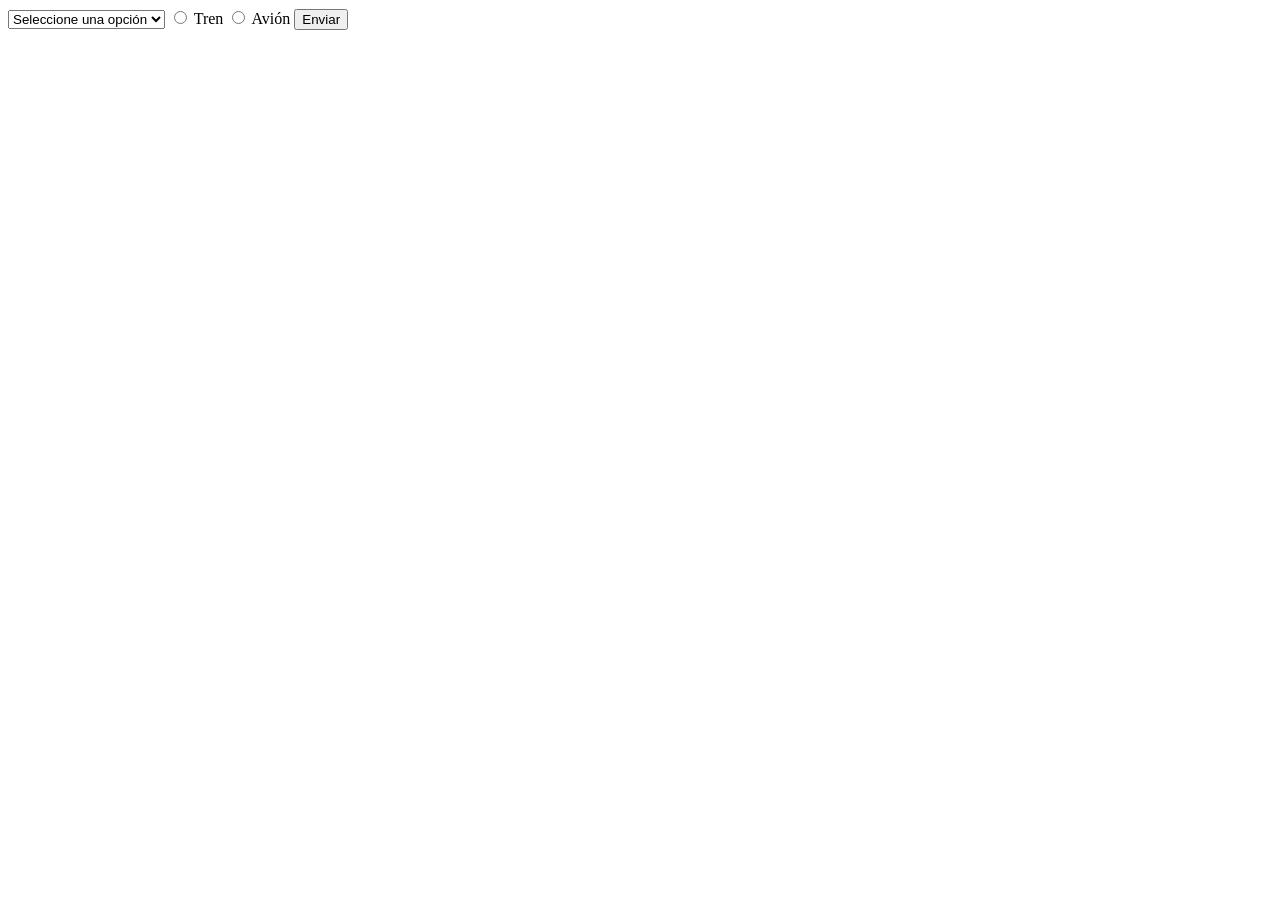
==== 01-intro-ecmascript/index.html @ d3f8689e "Añadida base de README con fuentes que usé ahorita, Inicio del formulario de HTML, recorrido del obj" ====
<!DOCTYPE html>
<html lang="en">
<head>
    <meta charset="UTF-8">
    <meta name="viewport" content="width=device-width, initial-scale=1.0">
    <title>Lección 1 - Planificador de viajes</title>
    <link rel="stylesheet" href="style.css">
</head>
<body>

    
    
    <main>

        <!-- formulario -->
        <form>

            <!-- lista desplegable -->
            <select name="lista-destinos" id="lista-destinos">
                <option selected="true" disabled>Seleccione una opción</option>
            </select>
            
            <!-- radiobuttons con los medios de transporte -->
            <input type="radio" name="transporte" id="input-tren" value="Tren">
            <label for="input-tren">Tren</label>

            <input type="radio" name="transporte" id="input-avion" value="Avión">
            <label for="input-avion">Avión</label>


            <button type="submit">Enviar</button>


        </form>

    </main>

    <script type="module" src="./script/app.js"></script>
</body>
</html>
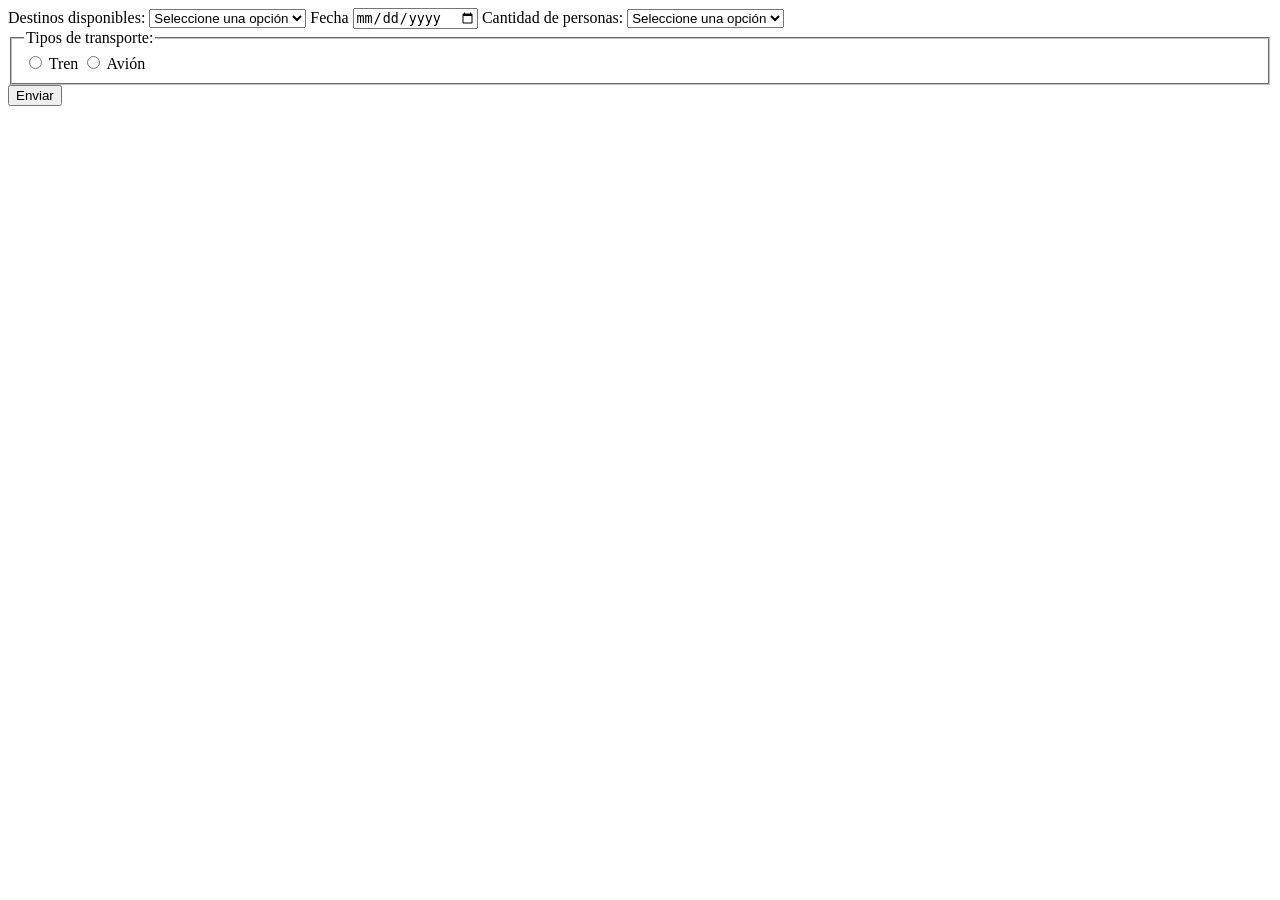
==== commit ba4dd99e: "Añadido input para la fecha y para la cantidad de personas, además de agrupaciones con fieldset" ====
--- a/01-intro-ecmascript/index.html
+++ b/01-intro-ecmascript/index.html
@@ -13,19 +13,34 @@
     <main>
 
         <!-- formulario -->
-        <form>
+        <form id="formulario">
 
             <!-- lista desplegable -->
+            <label for="lista-destinos">Destinos disponibles:</label>
             <select name="lista-destinos" id="lista-destinos">
+                <option selected="true" disabled>Seleccione una opción</option>
+            </select>
+
+            <!-- fecha -->
+            <label for="input-date">Fecha</label>
+            <input type="date" name="fecha" id="input-date">
+
+            <!-- cantidad de personas -->
+            <label for="lista-personas">Cantidad de personas:</label>
+            <select name="lista-personas" id="lista-personas">
                 <option selected="true" disabled>Seleccione una opción</option>
             </select>
             
             <!-- radiobuttons con los medios de transporte -->
-            <input type="radio" name="transporte" id="input-tren" value="Tren">
-            <label for="input-tren">Tren</label>
+            <fieldset>
+                <legend>Tipos de transporte:</legend>
+            
+                <input type="radio" name="transporte" id="input-tren" value="Tren">
+                <label for="input-tren">Tren</label>
 
-            <input type="radio" name="transporte" id="input-avion" value="Avión">
-            <label for="input-avion">Avión</label>
+                <input type="radio" name="transporte" id="input-avion" value="Avión">
+                <label for="input-avion">Avión</label>
+            </fieldset>
 
 
             <button type="submit">Enviar</button>
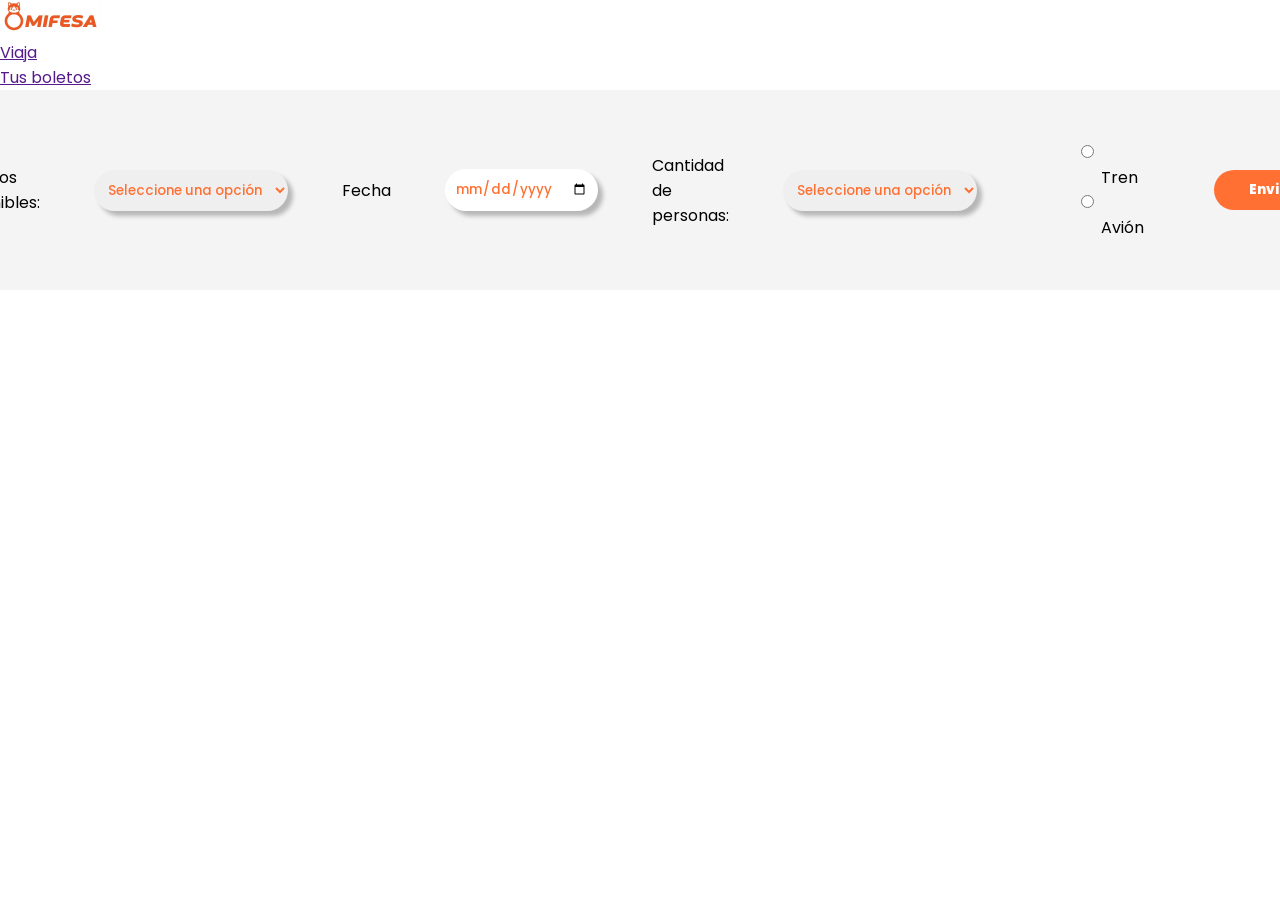
==== commit ef06ad98: "Añadido diseño para la parte de formulario. falta hacer el diseño de los boletos adquiridos y de la " ====
--- a/01-intro-ecmascript/index.html
+++ b/01-intro-ecmascript/index.html
@@ -4,10 +4,31 @@
     <meta charset="UTF-8">
     <meta name="viewport" content="width=device-width, initial-scale=1.0">
     <title>Lección 1 - Planificador de viajes</title>
+
     <link rel="stylesheet" href="style.css">
+
+    <link rel="preconnect" href="https://fonts.googleapis.com">
+    <link rel="preconnect" href="https://fonts.gstatic.com" crossorigin>
+    <link href="https://fonts.googleapis.com/css2?family=Poppins:ital,wght@0,100;0,200;0,300;0,400;0,500;0,600;0,700;0,800;0,900;1,100;1,200;1,300;1,400;1,500;1,600;1,700;1,800;1,900&display=swap" rel="stylesheet">
+
+
 </head>
 <body>
 
+    <header>
+        
+        <nav>
+
+            <a href="#"><img src="./img/logo.webp" id="img-logo" alt="Logo de Mifesa"></a>
+
+             <ul>
+                <a href=""><li>Viaja</li></a>
+                <a href=""><li>Tus boletos</li></a>
+            </ul>
+
+        </nav>
+
+    </header>
     
     
     <main>
@@ -26,14 +47,14 @@
             <input type="date" name="fecha" id="input-date">
 
             <!-- cantidad de personas -->
-            <label for="lista-personas">Cantidad de personas:</label>
-            <select name="lista-personas" id="lista-personas">
+            <label for="lista-cantidad-personas">Cantidad de personas:</label>
+            <select name="lista-cantidad-personas" id="lista-cantidad-personas">
                 <option selected="true" disabled>Seleccione una opción</option>
             </select>
             
             <!-- radiobuttons con los medios de transporte -->
             <fieldset>
-                <legend>Tipos de transporte:</legend>
+                
             
                 <input type="radio" name="transporte" id="input-tren" value="Tren">
                 <label for="input-tren">Tren</label>
@@ -43,10 +64,17 @@
             </fieldset>
 
 
-            <button type="submit">Enviar</button>
+            <button type="submit" class="btn-enviar">Enviar</button>
 
 
         </form>
+
+        <!-- contenedor de los viajes que hemos guardado -->
+        <section class="contenedor-viajes">
+
+
+        </section>
+
 
     </main>
 
--- a/01-intro-ecmascript/style.css
+++ b/01-intro-ecmascript/style.css
@@ -0,0 +1,76 @@
+:root{
+    --primario: #ff7032;
+    --oscuro: black;
+    --blanco: white;
+}
+
+*{
+    box-sizing: border-box;
+    padding: 0;
+    margin: 0;
+    font-family: "Poppins", sans-serif;
+}
+
+body{
+}
+
+header{
+
+}
+#img-logo{
+    width: 100px;
+}
+
+main{
+    max-width: 1wh;
+}
+
+#formulario{
+    display: flex;
+    align-items: center;
+    justify-content: center;
+    /* border: 1px solid red; */
+    background-color: #f4f4f4;
+}
+
+input,select{
+    border: none;
+    box-shadow: 5px 5px 4px rgba(0, 0, 0, 0.25);
+    border-radius: 50px;
+    cursor: pointer;
+    color: var(--primario);
+    font-weight: 500;
+    padding: 10px;
+    margin:54px;
+}
+
+select option{
+    color: var(--oscuro);
+
+}
+
+fieldset{
+    border: none;
+    margin: 50px;
+}
+
+
+fieldset input{
+    box-shadow: none;
+    margin: 0px;
+}
+
+fieldset label{
+    margin: 20px;
+}
+
+.btn-enviar{
+    padding: 10px 35px;
+    background-color: var(--primario);
+    color:var(--blanco);
+    border: none;
+    cursor: pointer;
+    border-radius: 50px;
+    font-weight: 750;
+}
+
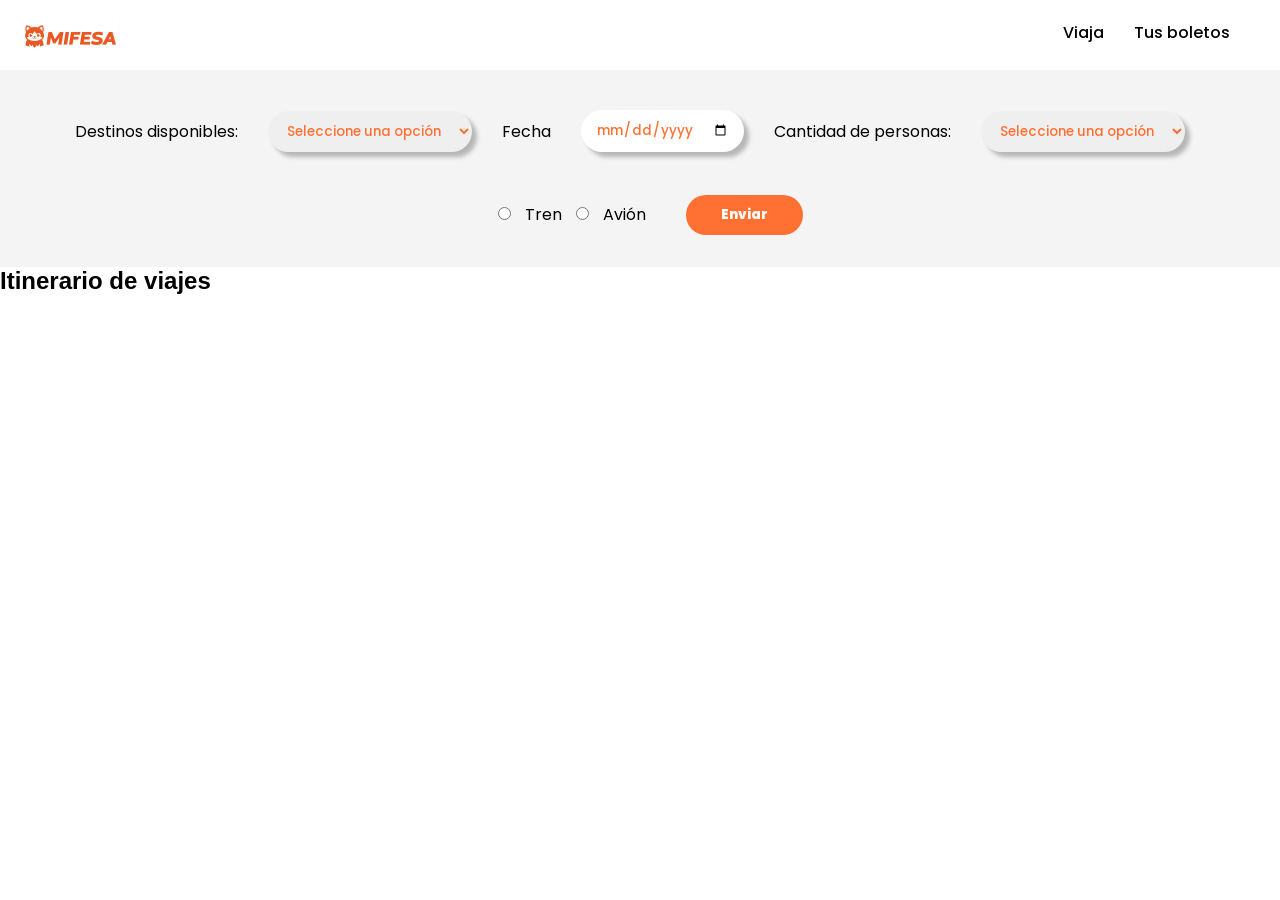
==== commit ac747057: "Añadida estilización de parte superior, falta la parte de los boletos guardados" ====
--- a/01-intro-ecmascript/index.html
+++ b/01-intro-ecmascript/index.html
@@ -22,8 +22,8 @@
             <a href="#"><img src="./img/logo.webp" id="img-logo" alt="Logo de Mifesa"></a>
 
              <ul>
-                <a href=""><li>Viaja</li></a>
-                <a href=""><li>Tus boletos</li></a>
+                <a href="#formulario"><li>Viaja</li></a>
+                <a href="#boletos"><li>Tus boletos</li></a>
             </ul>
 
         </nav>
@@ -70,7 +70,7 @@
         </form>
 
         <!-- contenedor de los viajes que hemos guardado -->
-        <section class="contenedor-viajes">
+        <section id="boletos" class="contenedor-viajes">
 
 
         </section>
--- a/01-intro-ecmascript/style.css
+++ b/01-intro-ecmascript/style.css
@@ -15,22 +15,43 @@
 }
 
 header{
+    width: 100%;
+}
+nav{
+    display: flex;
+    justify-content: space-between;
+    padding: 30px 30px 10px;
+}
 
+ul{
+    display: flex;
+    list-style-type: none;
 }
+
+a{
+    padding-right: 30px;
+    text-decoration: none;
+    color: var(--oscuro);
+    font-weight: 500;
+}
+
 #img-logo{
     width: 100px;
 }
 
 main{
-    max-width: 1wh;
+    max-width: 100%;
 }
 
 #formulario{
     display: flex;
+    flex-wrap: wrap;
     align-items: center;
     justify-content: center;
     /* border: 1px solid red; */
     background-color: #f4f4f4;
+    padding: 20px;
+    gap: 10px;
 }
 
 input,select{
@@ -74,3 +95,40 @@
     font-weight: 750;
 }
 
+/* parte de boletos adquiridos */
+
+
+
+
+@media (max-width: 1366px) {
+    input, select {
+        margin: 20px;
+        padding: 10px 15px;
+    }
+
+    fieldset {
+        margin: 20px;
+    }
+
+    fieldset label {
+        margin: 10px;
+    }
+
+    nav {
+        padding: 20px 20px 10px;
+    }
+}
+
+@media (max-width: 1024px) {
+    input, select {
+        margin: 10px;
+    }
+
+    fieldset {
+        margin: 10px;
+    }
+
+    #formulario {
+        flex-direction: column;
+    }
+}
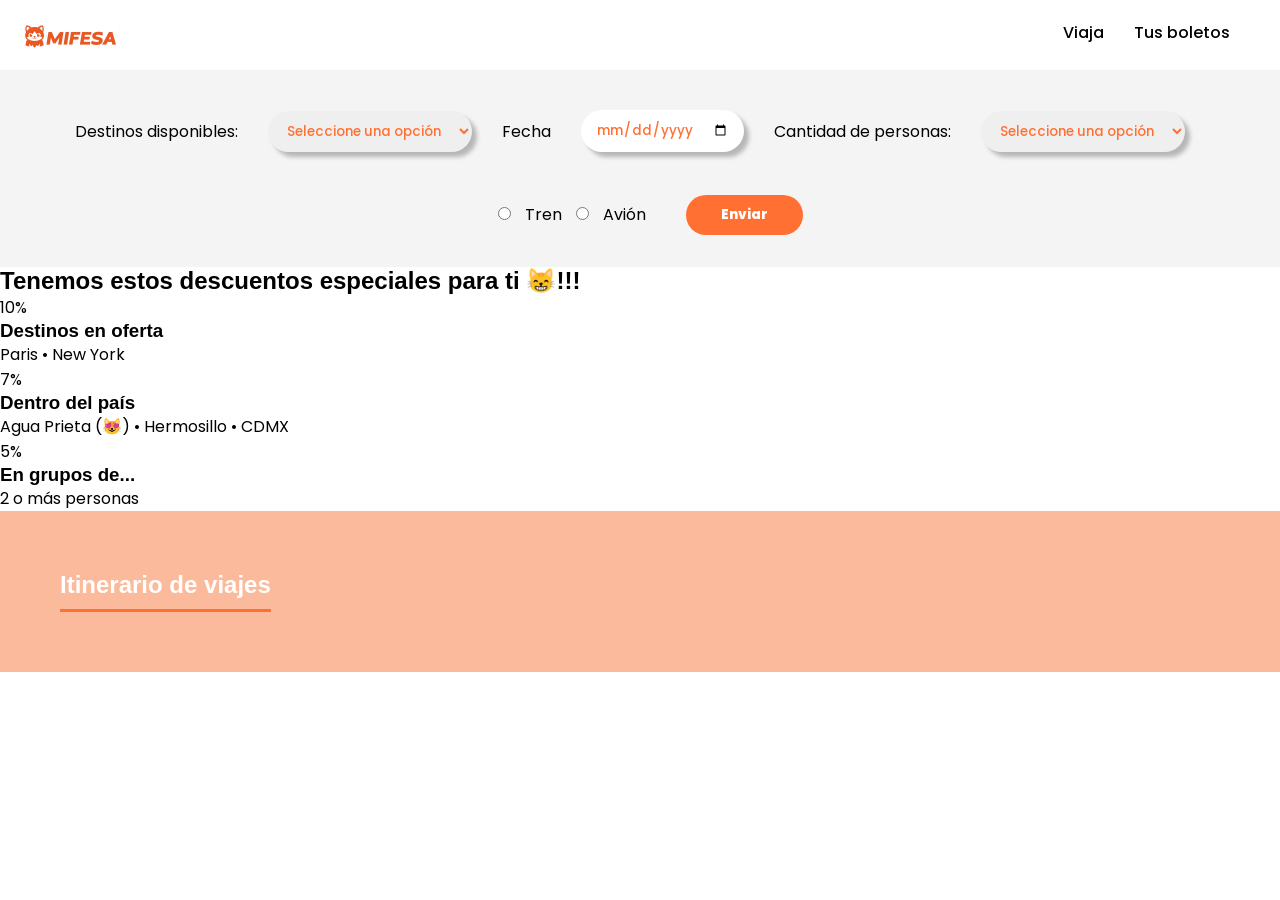
==== commit d10626ad: "Añadido HTML de descuentos para ahorita aplicarle CSS" ====
--- a/01-intro-ecmascript/index.html
+++ b/01-intro-ecmascript/index.html
@@ -69,6 +69,28 @@
 
         </form>
 
+        <!-- seccion de descuentos -->
+        <section class="seccion-descuentos">
+            <h2>Tenemos estos descuentos especiales para ti 😸!!!</h2>
+            <div class="descuentos">
+                <div class="card-descuento">
+                    <span class="descuento-porcentaje">10%</span>
+                    <h3 class="descuento-titulo">Destinos en oferta</h3>
+                    <p class="descuento-destinos">Paris • New York</p>
+                </div>
+                <div class="card-descuento">
+                    <span class="descuento-porcentaje">7%</span>
+                    <h3 class="descuento-titulo">Dentro del país</h3>
+                    <p class="descuento-destinos">Agua Prieta (😻) • Hermosillo • CDMX</p>
+                </div>
+                <div class="card-descuento">
+                    <span class="descuento-porcentaje">5%</span>
+                    <h3 class="descuento-titulo">En grupos de...</h3>
+                    <p class="descuento-destinos">2 o más personas</p>
+                </div>
+            </div>
+        </section>
+
         <!-- contenedor de los viajes que hemos guardado -->
         <section id="boletos" class="contenedor-viajes">
 
--- a/01-intro-ecmascript/style.css
+++ b/01-intro-ecmascript/style.css
@@ -2,6 +2,7 @@
     --primario: #ff7032;
     --oscuro: black;
     --blanco: white;
+    --fondo-boletos:#fbba9b;
 }
 
 *{
@@ -96,6 +97,54 @@
 }
 
 /* parte de boletos adquiridos */
+.contenedor-viajes{
+    display: flex;
+    flex-direction: column;
+    padding: 50px 60px;
+    background-color: var(--fondo-boletos);
+    gap: 25px;
+}
+
+.contenedor-viajes h2{
+    margin: 10px 0px;
+    font-weight: 600;
+    color: var(--blanco);
+    font-size: 1.5rem;
+    border-bottom: 3px solid var(--primario);
+    padding-bottom: 10px;
+    width: fit-content;
+}
+
+.card-viaje{
+    background-color: var(--blanco);
+    border-left: 5px solid var(--primario);
+    border-radius: 0 15px 15px 0;
+    padding: 22px 30px;
+    box-shadow: 0px 4px 15px rgba(0, 0, 0, 0.08);
+    display: flex;
+    align-items: center;
+    justify-content: space-between;
+    flex-wrap: wrap;
+    gap: 15px;
+    transition: box-shadow 0.25s ease;
+}
+
+.card-viaje:hover{
+    box-shadow: 0px 6px 20px rgba(255, 77, 0, 0.747);
+}
+
+.viaje-titulo{
+    color: var(--primario);
+    font-size: 1.15rem;
+    font-weight: 600;
+    letter-spacing: 0.3px;
+}
+
+.viaje-dato{
+    color: #555;
+    font-size: 0.95rem;
+    font-weight: 400;
+}
 
 
 
